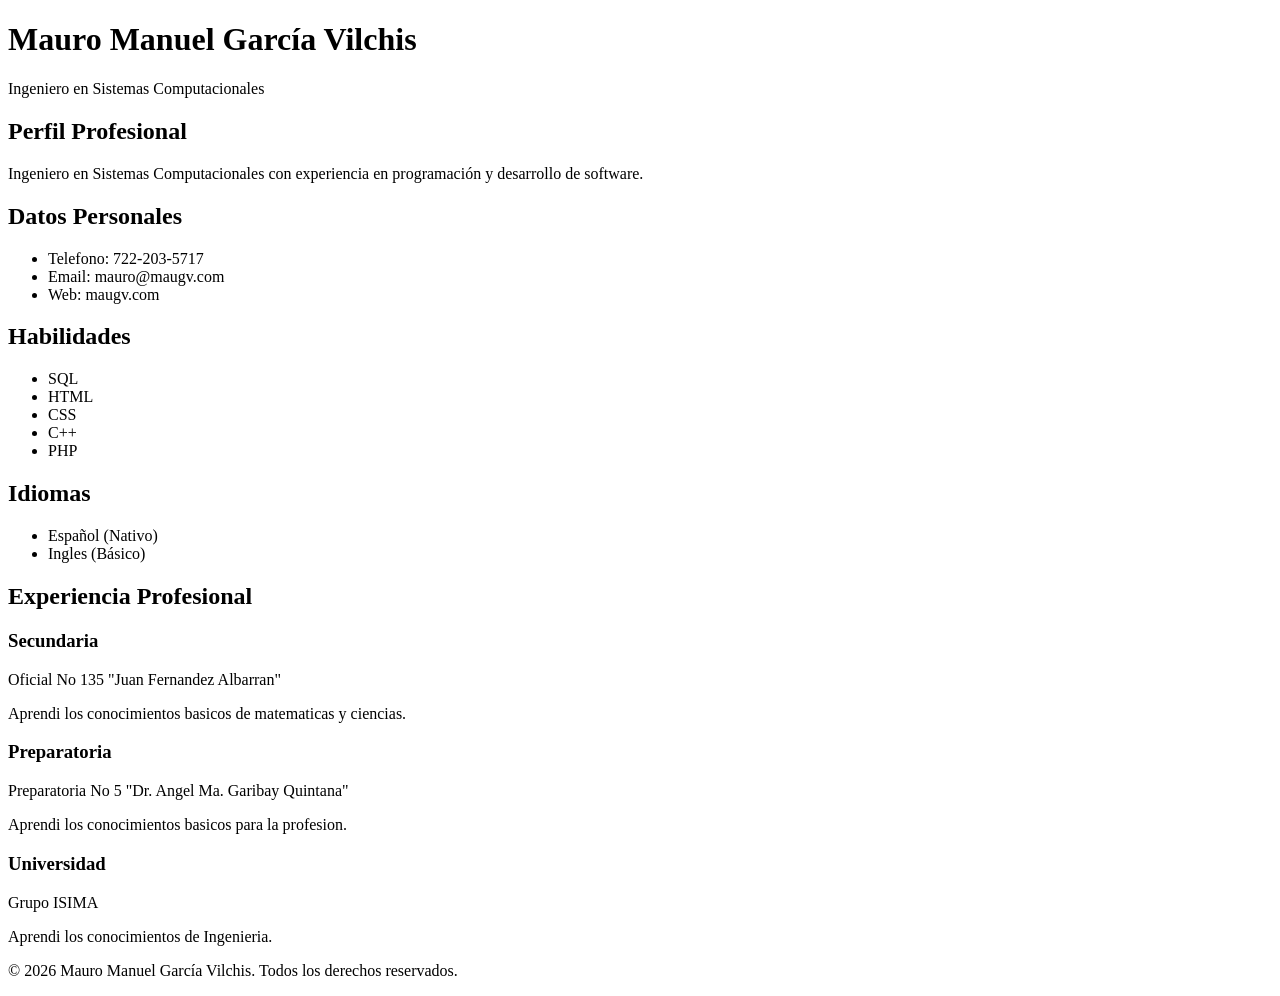
==== cv_clase/index.html @ a00fa115 "CV html" ====
<!DOCTYPE html>
<html lang="en">
<head>
    <meta charset="UTF-8">
    <meta name="viewport" content="width=device-width, initial-scale=1.0">
    <title>CV - Mauro Manuel Garcia Vilchis</title>
    <link rel="stylesheet" href="style.css">
</head>
<body>
    <div class="cuerpo">
        <header>
            <h1>Mauro Manuel García Vilchis</h1>
            <span>Ingeniero en Sistemas Computacionales</span>
            <section>
                <h2>Perfil Profesional</h2>
                <p>Ingeniero en Sistemas Computacionales con experiencia en programación y desarrollo de software.</p>
            </section>
        </header>
        <aside>
            <article class="datospersonales">
                <h2>Datos Personales</h2>
                <ul>
                    <li class="telefono">Telefono: <span>722-203-5717</span></li>
                    <li class="correo">Email: <span>mauro@maugv.com</span></li>
                    <li class="web">Web: <span>maugv.com</span></li>
                </ul>
            </article>
            <article class="habilidades">
                <h2>Habilidades</h2>
                <ul>
                    <li>SQL</li>
                    <li>HTML</li>
                    <li>CSS</li>
                    <li>C++</li>
                    <li>PHP</li>
                </ul>
            </article>
            <article class="idiomas">
                <h2>Idiomas</h2>
                <ul>
                    <li>Español (Nativo)</li>
                    <li>Ingles (Básico)</li>
                </ul>
            </article>
        </aside>
        <main>
            <h2>Experiencia Profesional</h2>
            <article class="experiencia">
                <h3>Secundaria</h3>
                <span>Oficial No 135 "Juan Fernandez Albarran"</span>
                <p>Aprendi los conocimientos basicos de matematicas y ciencias.</p>
            </article>
            <article class="experiencia">
                <h3>Preparatoria</h3>
                <span>Preparatoria No 5 "Dr. Angel Ma. Garibay Quintana"</span>
                <p>Aprendi los conocimientos basicos para la profesion.</p>
            </article>
            <article class="experiencia">
                <h3>Universidad</h3>
                <span>Grupo ISIMA</span>
                <p>Aprendi los conocimientos de Ingenieria.</p>
            </article>
        </main>
        <footer>
            <p>&copy; 2026 Mauro Manuel García Vilchis. Todos los derechos reservados.</p>
        </footer>
    </div>
</body>
</html>
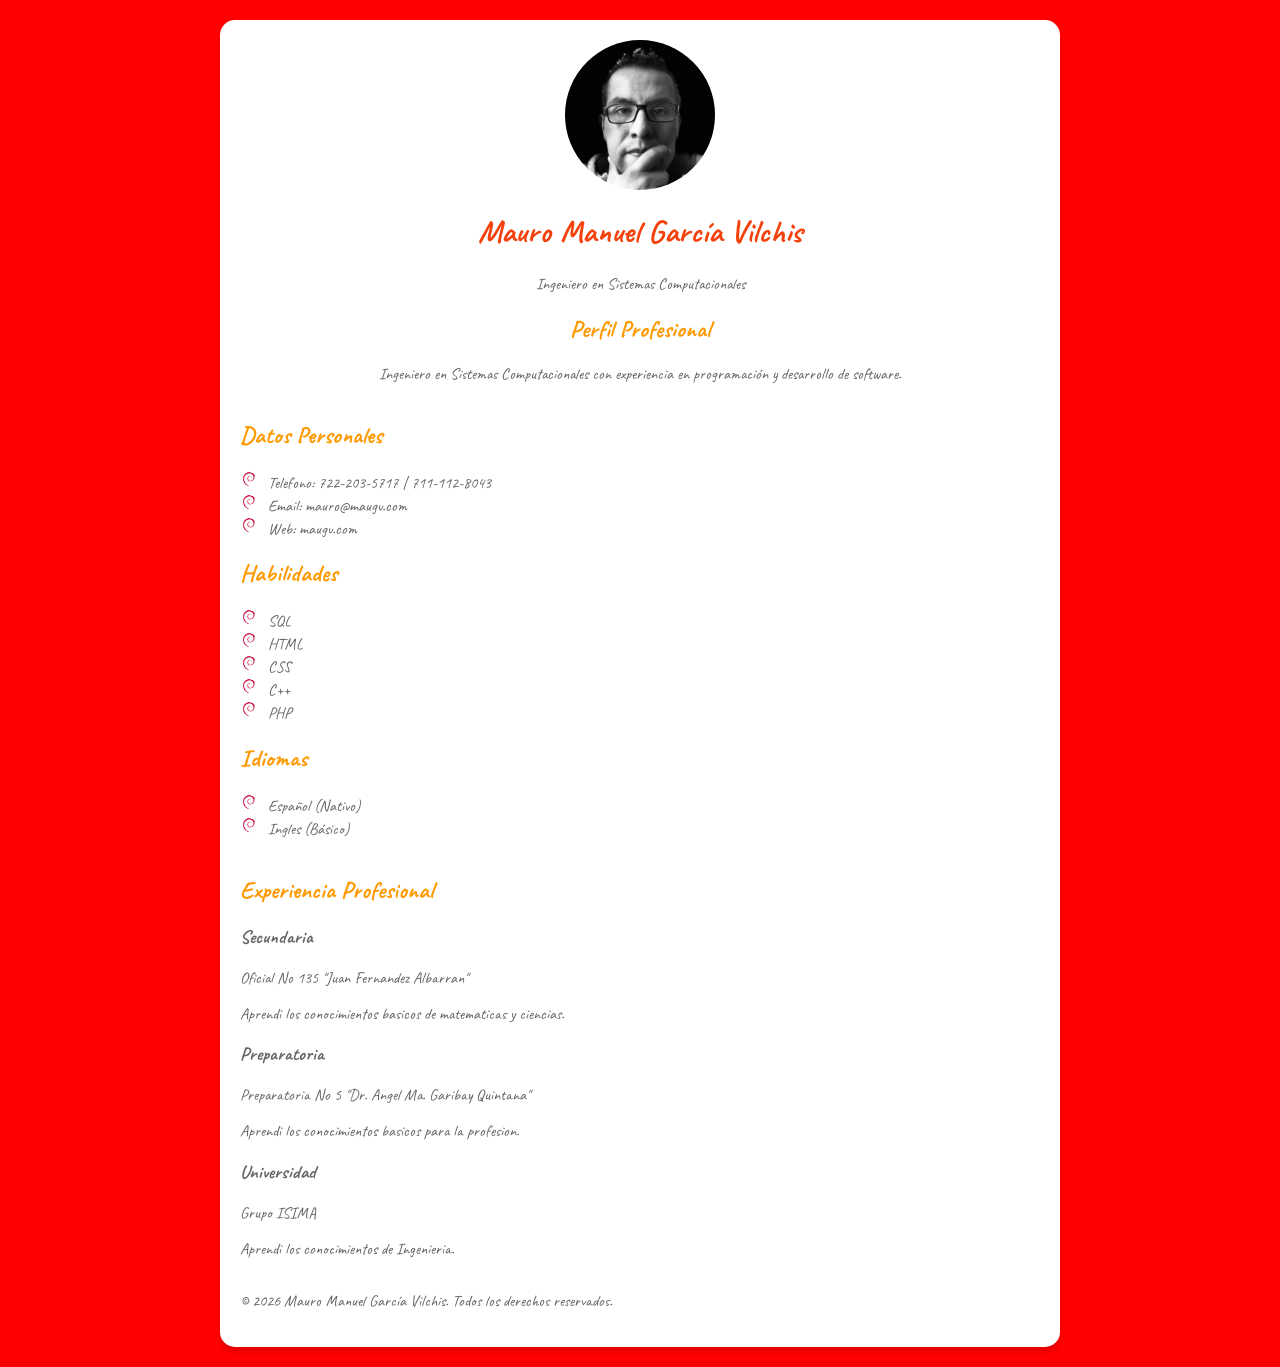
==== commit bfcb35c2: "CV parte 1" ====
--- a/cv_clase/index.html
+++ b/cv_clase/index.html
@@ -9,6 +9,7 @@
 <body>
     <div class="cuerpo">
         <header>
+            <img src="maugv.jpg" alt="Foto de Mauro Manuel" class="foto_perfil">
             <h1>Mauro Manuel García Vilchis</h1>
             <span>Ingeniero en Sistemas Computacionales</span>
             <section>
@@ -20,7 +21,7 @@
             <article class="datospersonales">
                 <h2>Datos Personales</h2>
                 <ul>
-                    <li class="telefono">Telefono: <span>722-203-5717</span></li>
+                    <li class="telefono">Telefono: <span>722-203-5717 | 711-112-8043</span></li>
                     <li class="correo">Email: <span>mauro@maugv.com</span></li>
                     <li class="web">Web: <span>maugv.com</span></li>
                 </ul>
--- a/cv_clase/style.css
+++ b/cv_clase/style.css
@@ -0,0 +1,69 @@
+:root {
+    --color-principal: #f3420d;
+    --color-secundario: #ff9900;
+    --fondo: #ff0000;
+    --fondo2: #ffffff;
+    --texto: #666666;
+}
+
+@font-face {
+    font-family: Mifuente;
+    src: url('caveat.ttf') format('truetype');
+}
+
+body {
+    font-family: MiFuente;
+    background-color: var(--fondo);
+    color: var(--texto);
+    margin: 0;
+    padding: 0;
+}
+
+.cuerpo {
+    display: flex;
+    flex-direction: column;
+    max-width: 800px;
+    margin: 20px auto;
+    padding: 20px;
+    background-color: var(--fondo2);
+    border-radius: 15px;
+    box-shadow: 0 5px 4px rgba(0, 0, 0, 0.1);
+}
+
+header {
+    text-align: center;
+    display: flex;
+    flex-direction: column;
+    align-items: center;
+    justify-content: center;
+}
+
+.foto_perfil {
+    width: 150px;
+    height: 150px;
+    border-radius: 50%;
+}
+
+ul {
+    list-style-type: none;
+    padding: 0;
+}
+
+ul li::before {
+    content: "";
+    display: inline-block;
+    width: 18px;
+    height: 18px;
+    background-image: url('debian.png');
+    background-size: contain;
+    background-repeat: no-repeat;
+    margin-right: 10px;
+}
+
+h1 {
+    color: var(--color-principal);
+}
+
+h2 {
+    color: var(--color-secundario);
+}
